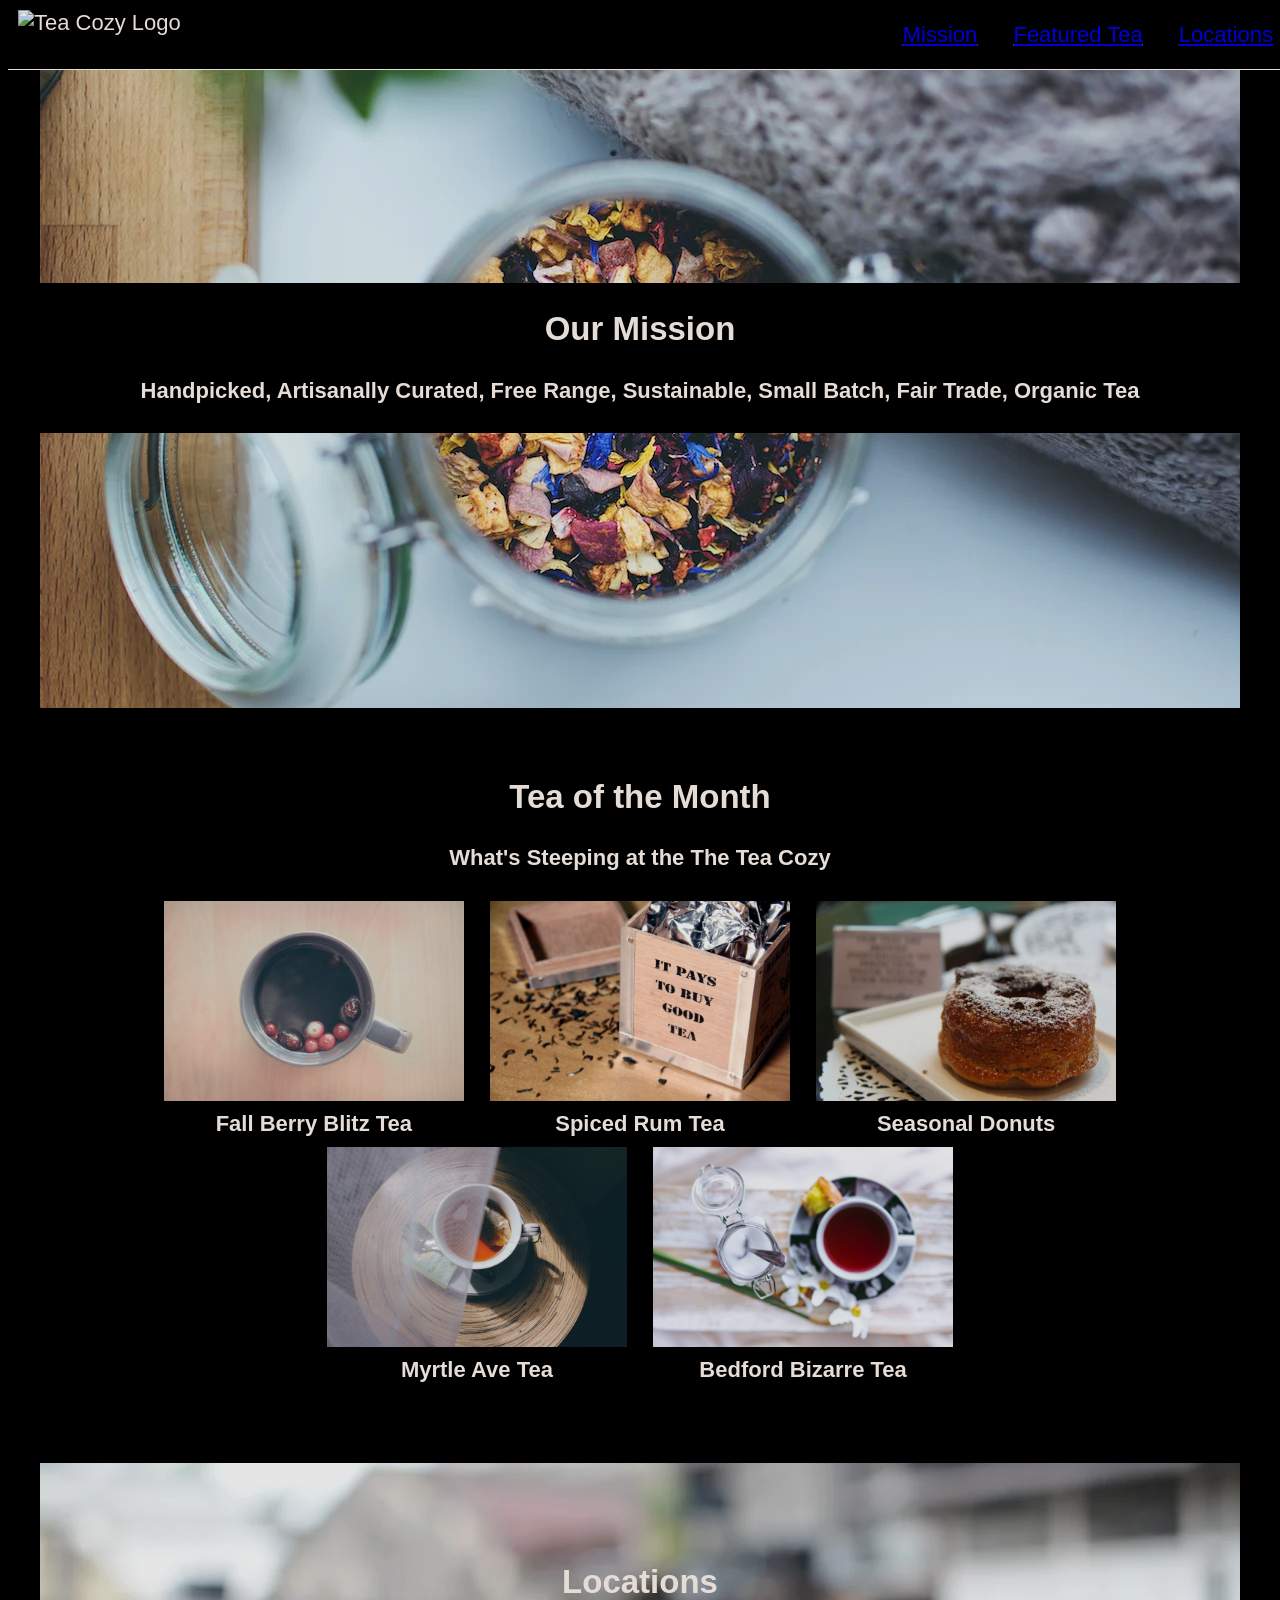
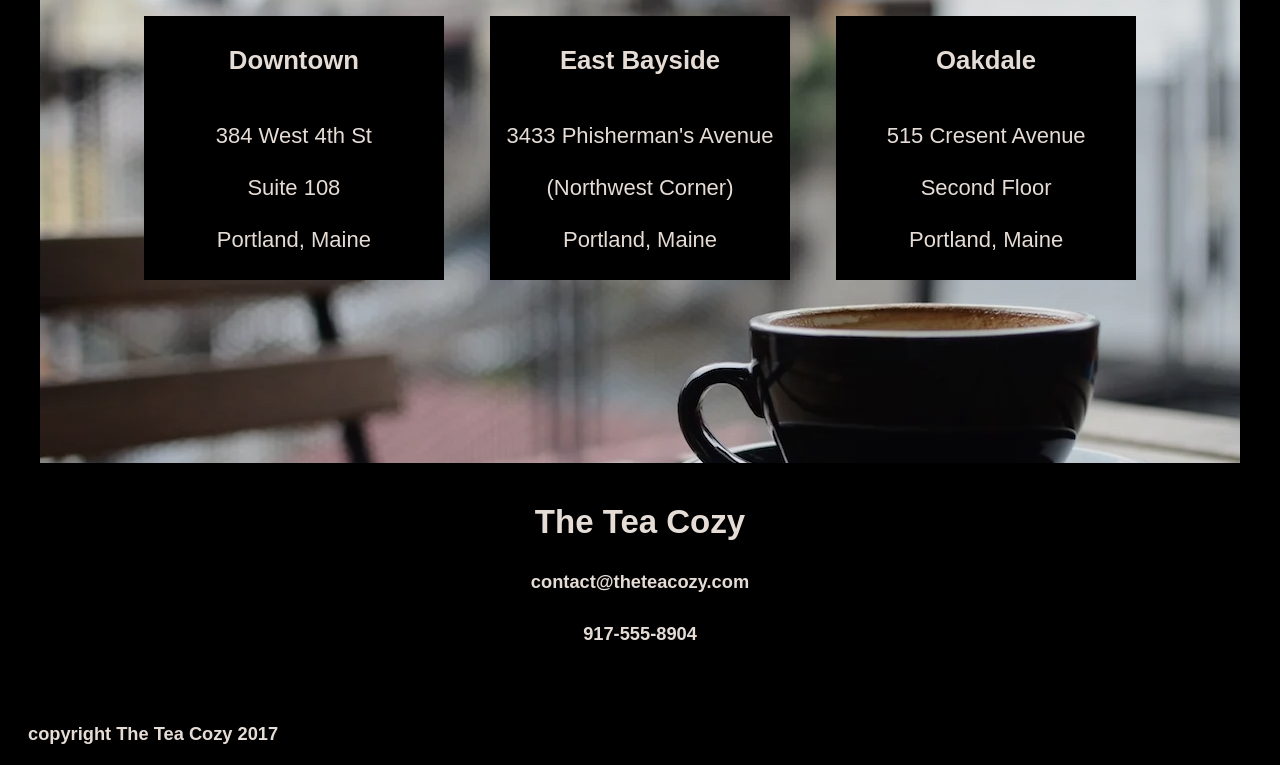
==== Tea Cozy Project/index.html @ 6cd2a74a "Add files via upload Added Tea Cozy project" ====
<!DOCTYPE html>
<html>
<head>
  <title></title>
  <link href="./style.css" type="text/css" rel="stylesheet">
</head>
<body>

    <nav>
        <img id="logo" src="./resources/img-tea-cozy-logo.webp" alt="Tea Cozy Logo">
        <ul>
            <li><a href="#mission">Mission</a></li>
            <li><a href="#featured">Featured Tea</a></li>
            <li><a href="#locations">Locations</a></li>
        </ul>
    </nav>

    <div id="mission">
        <div id="mission-text">
            <h2>Our Mission</h2>
            <h4>Handpicked, Artisanally Curated, Free Range, Sustainable, Small Batch, Fair Trade, Organic Tea</h4>
        </div>
    </div>

    <div id="featured">
        <h2>Tea of the Month</h2>
        <h4>What's Steeping at the The Tea Cozy</h4>
        <div>
            <div class="totm">
                <img src="./Resources/img-berryblitz.webp" alt="Fall Berry Blitz Tea">
                <h4>Fall Berry Blitz Tea</h4>
            </div>
            <div class="totm">
                <img src="./Resources/img-spiced-rum.webp" alt="Spiced Rum Tea">
                <h4>Spiced Rum Tea</h4>
            </div>
            <div class="totm">
                <img src="./Resources/img-donut.webp" alt="Seasonal Donuts">
                <h4>Seasonal Donuts</h4>
            </div>
            <div class="totm">
                <img src="./Resources/img-myrtle-ave.webp" alt="Myrtle Ave Tea">
                <h4>Myrtle Ave Tea</h4>
            </div>
            <div class="totm">
                <img src="./Resources/img-bedford-bizarre.webp" alt="Bedford Bizarre Tea">
                <h4>Bedford Bizarre Tea</h4>
            </div>
        </div>
    </div>

    <div id="locations">
        <h2>Locations</h2>
        
        <div class="locs">
            <h3>Downtown</h3>
            <p>384 West 4th St<br><br>
            Suite 108<br><br>
            Portland, Maine</p>
        </div>
        <div class="locs">
            <h3>East Bayside</h3>
            <p>3433 Phisherman's Avenue<br><br>
            (Northwest Corner)<br><br>
            Portland, Maine</p>
        </div>
        <div class="locs">
            <h3>Oakdale</h3>
            <p>515 Cresent Avenue<br><br>
            Second Floor<br><br>
            Portland, Maine</p>
        </div>
    </div>

    

    <div id="footer">
        <h2>The Tea Cozy</h2>
        <h5>contact@theteacozy.com</h5>
        <h5>917-555-8904</h5>
    </div>

    <h5 id="copyright">copyright The Tea Cozy 2017</h5>

</body>
</html>
---- Tea Cozy Project/style.css ----
body {
    font-family: Helvetica;
    font-size: 22px;
    color: seashell;
    background-color: black;
    opacity: 0.9;
    text-align: center;
}

nav {
    height: 69px;
    border-bottom: 1px solid seashell;
    position: fixed;
    top: 0;
    width: 100%;
    background-color: black;
    z-index: 1;
}
nav ul li {
    text-decoration: underline;
    display: inline;
    margin: 0px 15px;
}
nav ul {
    float: right;
}
#logo {
    height: 50px;
    margin: 10px;
    float: left;
}

#mission {
    background-image: url("./Resources/img-mission-background.webp");
    height: 700px;
    max-width: 1200px;
    position: relative;
    margin: auto;
    display: flex;
    align-items: center;
}
#mission-text {
    background-color: black;
    width: 100%;
}

#featured {
    margin: 70px auto;
    display: block;
    width: 1200px;
}
.totm {
    display: inline-flex;
    flex-wrap: wrap;
    justify-content: center;
    flex-direction: column;
}
.totm img {
    height: 200px;
    width: 300px;
    padding: 0 10px;
}
.totm h4 {
    margin: 10px auto;
}

#locations {
    background-image: url('./Resources/img-locations-background.webp');
    height:500px;
    max-width: 1200px;
    margin: 40px auto;
    align-items:center;
    padding-top: 100px;
}
#locations h2 {
    padding:0px;
    margin: 0;
}
.locs {
    width:300px;
    background-color: black;
    margin: 15px 20px;
    padding: 5px 0px;
    display:inline-flex;
    flex-direction:column;
}

#footer {
    height: 200px;
}

#copyright {
    float: left;
    margin: 20px;
}
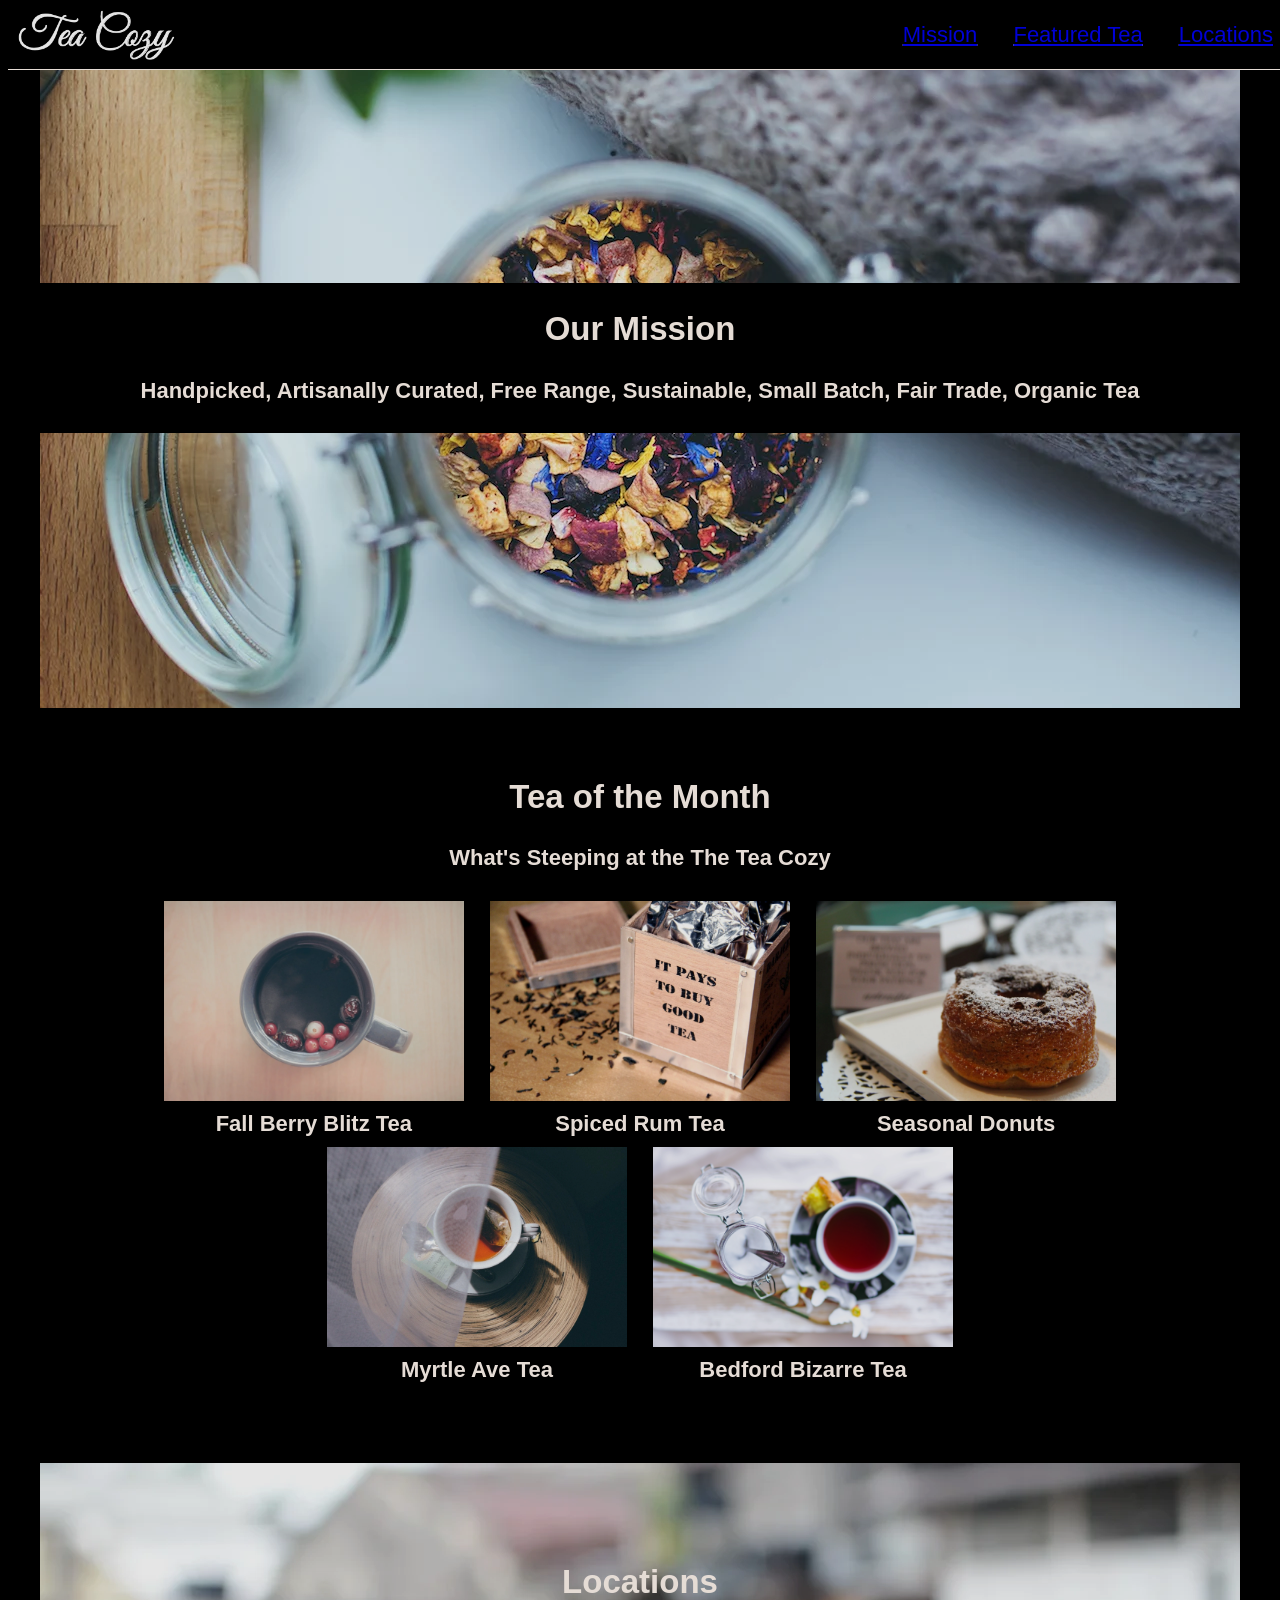
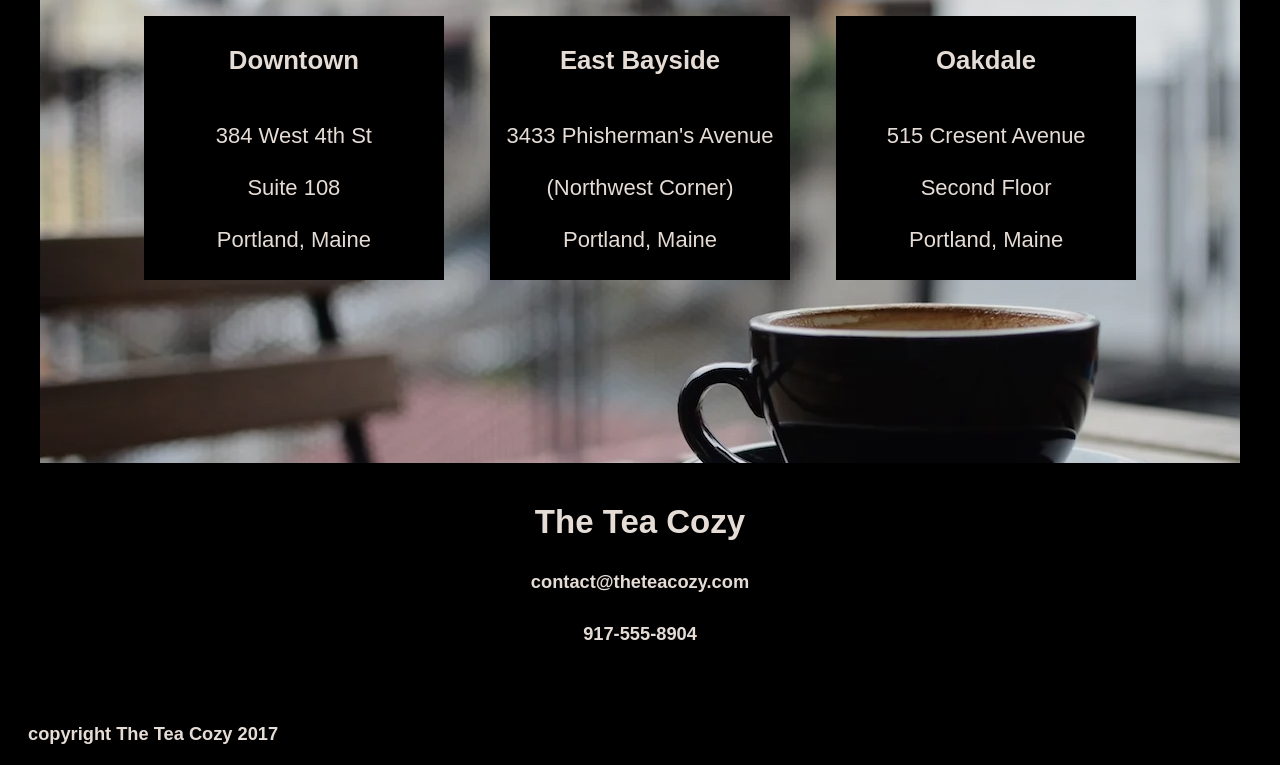
==== commit 10cd94d4: "Update index.html" ====
--- a/Tea Cozy Project/index.html
+++ b/Tea Cozy Project/index.html
@@ -7,7 +7,7 @@
 <body>
 
     <nav>
-        <img id="logo" src="./resources/img-tea-cozy-logo.webp" alt="Tea Cozy Logo">
+        <img id="logo" src="./Resources/img-tea-cozy-logo.webp" alt="Tea Cozy Logo">
         <ul>
             <li><a href="#mission">Mission</a></li>
             <li><a href="#featured">Featured Tea</a></li>
@@ -83,4 +83,4 @@
     <h5 id="copyright">copyright The Tea Cozy 2017</h5>
 
 </body>
-</html>+</html>
